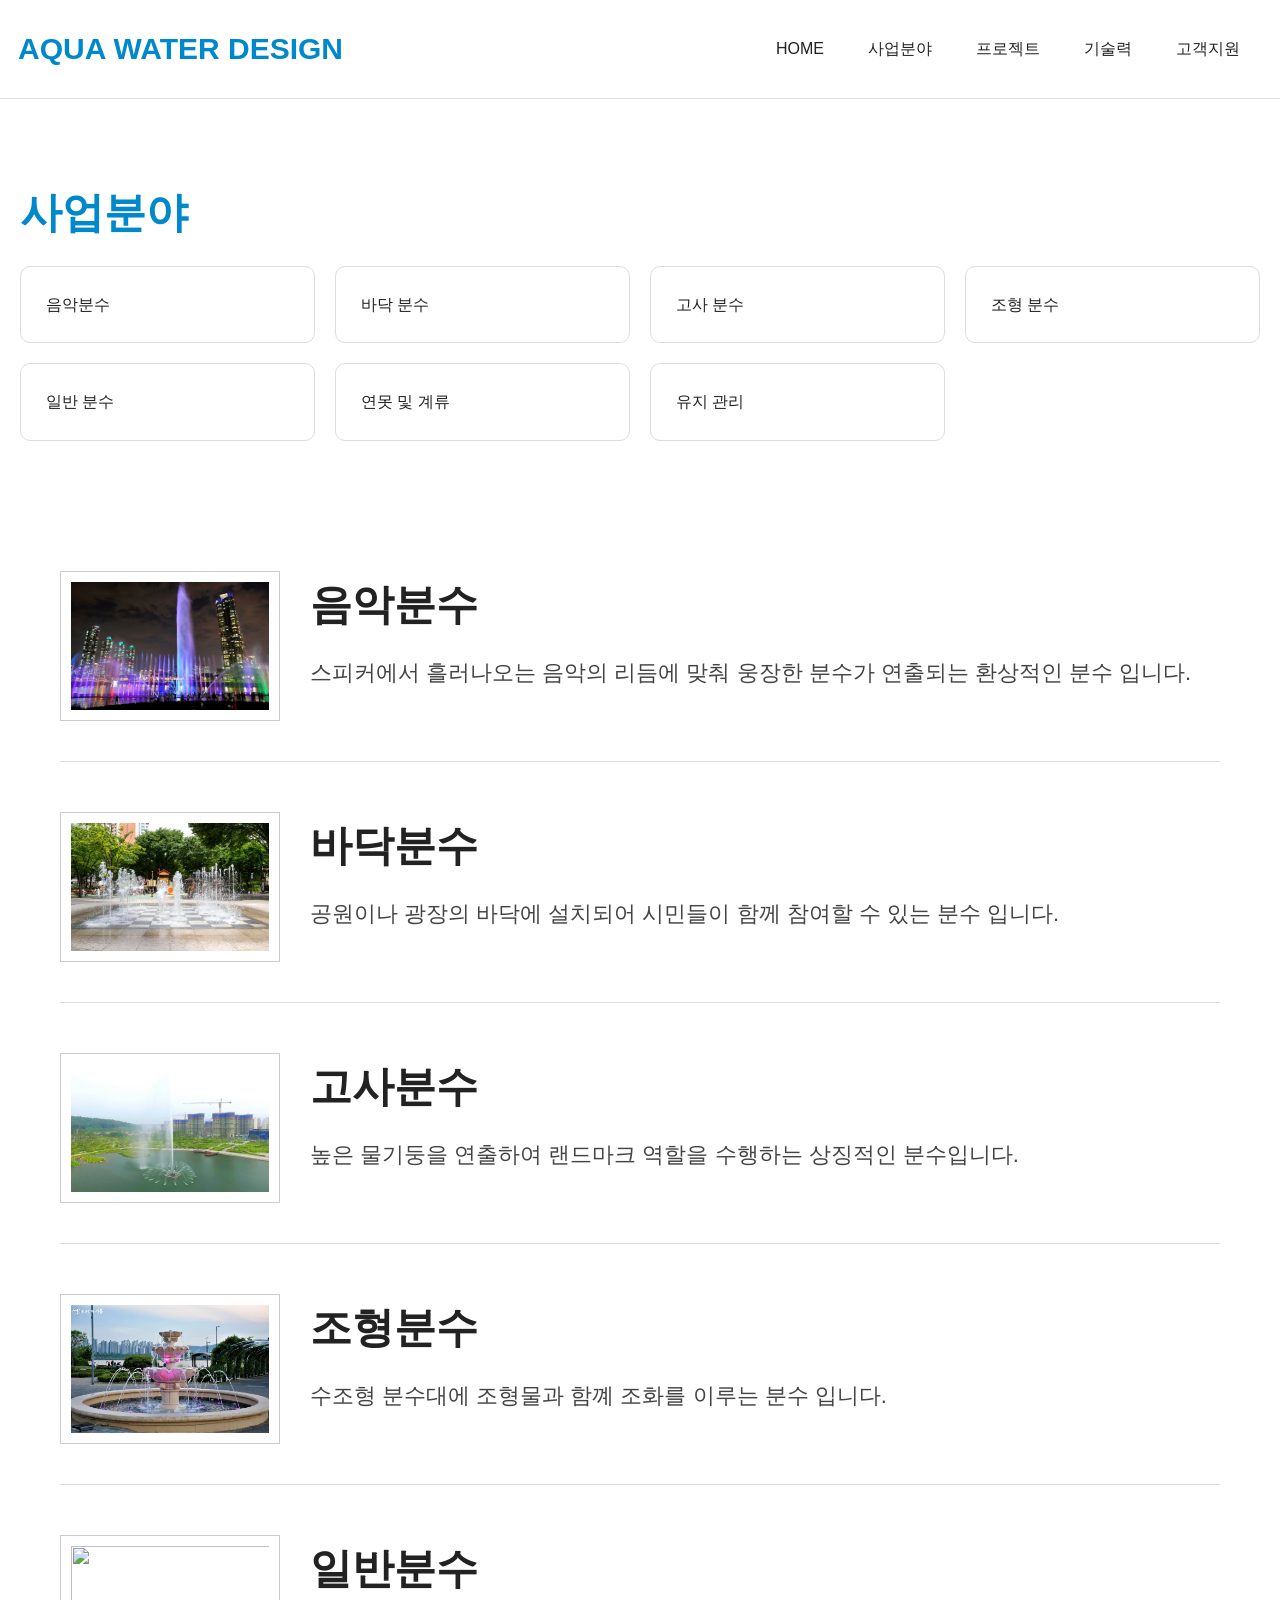
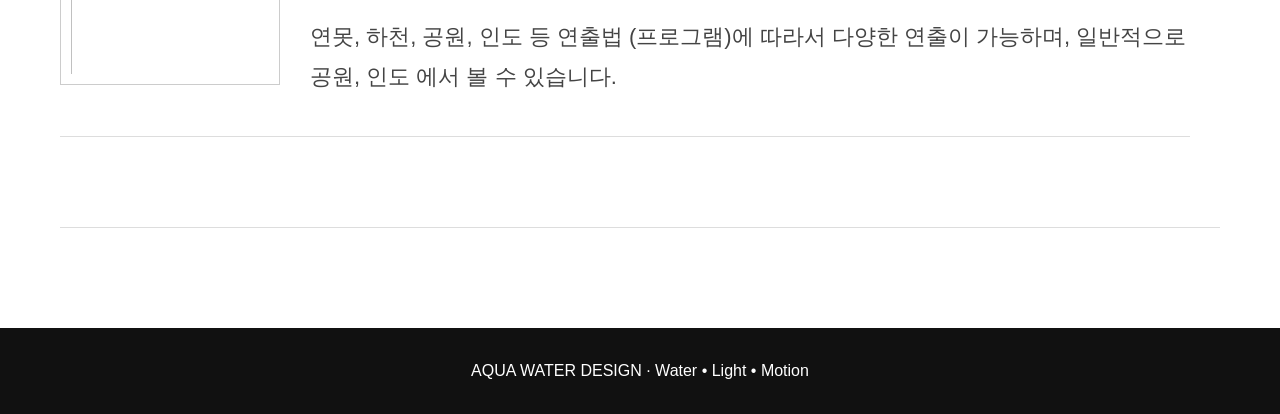
==== business.html @ 64bdc0f1 "Update business.html" ====
<!DOCTYPE html>
<html lang="ko"><head><meta charset="UTF-8"><meta name="viewport" content="width=device-width,initial-scale=1">
<title>사업분야</title><link rel="stylesheet" href="style.css"></head><body>
<header><div class="container navbar">
<div class="logo">AQUA WATER DESIGN</div>
<ul class="menu">
<li><a href="index.html">HOME</a></li>
<li><a href="business.html">사업분야</a>
</li>
<li><a href="project.html">프로젝트</a></li>
<li><a href="technology.html">기술력</a></li>
<li><a href="contact.html">고객지원</a></li>
</ul></div></header>

<section class="section"><h2>사업분야</h2><div class="cards">
<div class="card">음악분수</div><div class="card">바닥 분수</div><div class="card">고사 분수</div><div class="card">조형 분수</div><div class="card">일반 분수</div><div class="card">연못 및 계류</div><div class="card">유지 관리</div>
</div></section>
  <section class="business-list">

    <div class="business-item">
       <img src="musicfountain.jpg">

        <div class="business-text">
            <h3>음악분수</h3>
            <p>
                스피커에서 흘러나오는 음악의 리듬에 맞춰
                웅장한 분수가 연출되는 환상적인 분수 입니다.
            </p>
        </div>
    </div>

    <div class="business-item">
       <img src="fountain.jpg">

        <div class="business-text">
            <h3>바닥분수</h3>
            <p>
                공원이나 광장의 바닥에 설치되어 시민들이
                함께 참여할 수 있는 분수 입니다.
            </p>
        </div>
    </div>

      <div class="business-item">
        <img src="highfountain.jpg">
        
        <div class="business-text">
            <h3>고사분수</h3>
            <p>
                높은 물기둥을 연출하여 랜드마크 역할을 수행하는
                상징적인 분수입니다.
            </p>
        </div>
    </div>

     <div class="business-item">
       <img src="조형 분수.jpg">

        <div class="business-text">
            <h3>조형분수</h3>
            <p>
                수조형 분수대에 조형물과 함꼐 조화를 이루는 분수 입니다.
            </p>
        </div>
    </div>
    
    <div class="business-item">

       <div class="business-item">
       <img src="일반 분수.jpg">

        <div class="business-text">
            <h3>일반분수</h3>
            <p>
                연못, 하천, 공원, 인도 등 연출법 (프로그램)에 따라서 다양한 연출이 가능하며,
                일반적으로 공원, 인도 에서 볼 수 있습니다.
            </p>
        </div>
    </div>
    
    <div class="business-item">

</section>

<footer>AQUA WATER DESIGN · Water • Light • Motion</footer>
<script src="script.js"></script></body></html>
---- style.css ----
*{margin:0;padding:0;box-sizing:border-box}

body{font-family:Arial,sans-serif;color:#222;background:#fff;line-height:1.6}
a{text-decoration:none;color:inherit}

header{position:sticky;top:0;background:#fff;border-bottom:1px solid #ddd;z-index:1000}

.container{max-width:1280px;margin:auto}

.navbar{display:flex;justify-content:space-between;align-items:center;padding:18px}

.logo{font-size:30px;font-weight:700;color:#0088cc}

.menu{display:flex;list-style:none}

.menu>li{position:relative}

.menu>li>a{display:block;padding:18px 22px}

.submenu{display:none;position:absolute;top:100%;left:0;background:#fff;min-width:220px;border:1px solid #ddd}

.submenu a{display:block;padding:12px}

.hero{height:550px;background:linear-gradient(135deg,#d8f3ff,#ffffff);display:flex;align-items:center;justify-content:center;text-align:center}

.hero h1{font-size:68px}

.hero p{font-size:26px;color:#0088cc}

.section{padding:80px 20px;max-width:1280px;margin:auto}

.section h2{font-size:42px;color:#0088cc;margin-bottom:20px}

.cards{display:grid;grid-template-columns:repeat(auto-fit,minmax(250px,1fr));gap:20px}

.card{border:1px solid #ddd;border-radius:10px;padding:25px;background:#fff;transition:.2s}

.card:hover{transform:translateY(-4px)}

.gallery img{width:100%;height:220px;object-fit:cover;border-radius:8px;background:#eee}

.btn{display:inline-block;background:#0088cc;color:#fff;padding:12px 18px;border-radius:8px}

footer{background:#111;color:#fff;text-align:center;padding:30px}

@media(max-width:900px){

    .menu{flex-wrap:wrap}
.her
    o h1{font-size:42px}
}


.business-list{
    max-width:1200px;
    margin:auto;
    padding:50px 20px;
}

.business-item{
    display:flex;
    align-items:flex-start;
    gap:30px;

    margin-bottom:50px;
    padding-bottom:40px;

    border-bottom:1px solid #ddd;
}

.business-item img{
    width:220px;
    height:150px;

    object-fit:cover;

    border:1px solid #ccc;

    padding:10px;

    background:white;
}

.business-text{
    flex:1;
}

.business-text h3{
    font-size:42px;
    margin-bottom:15px;
}

.business-text p{
    font-size:22px;
    line-height:1.8;
    color:#444;
}
.business-item img{
    transition:0.3s;
}

.business-item:hover img{
    transform:scale(1.05);
}
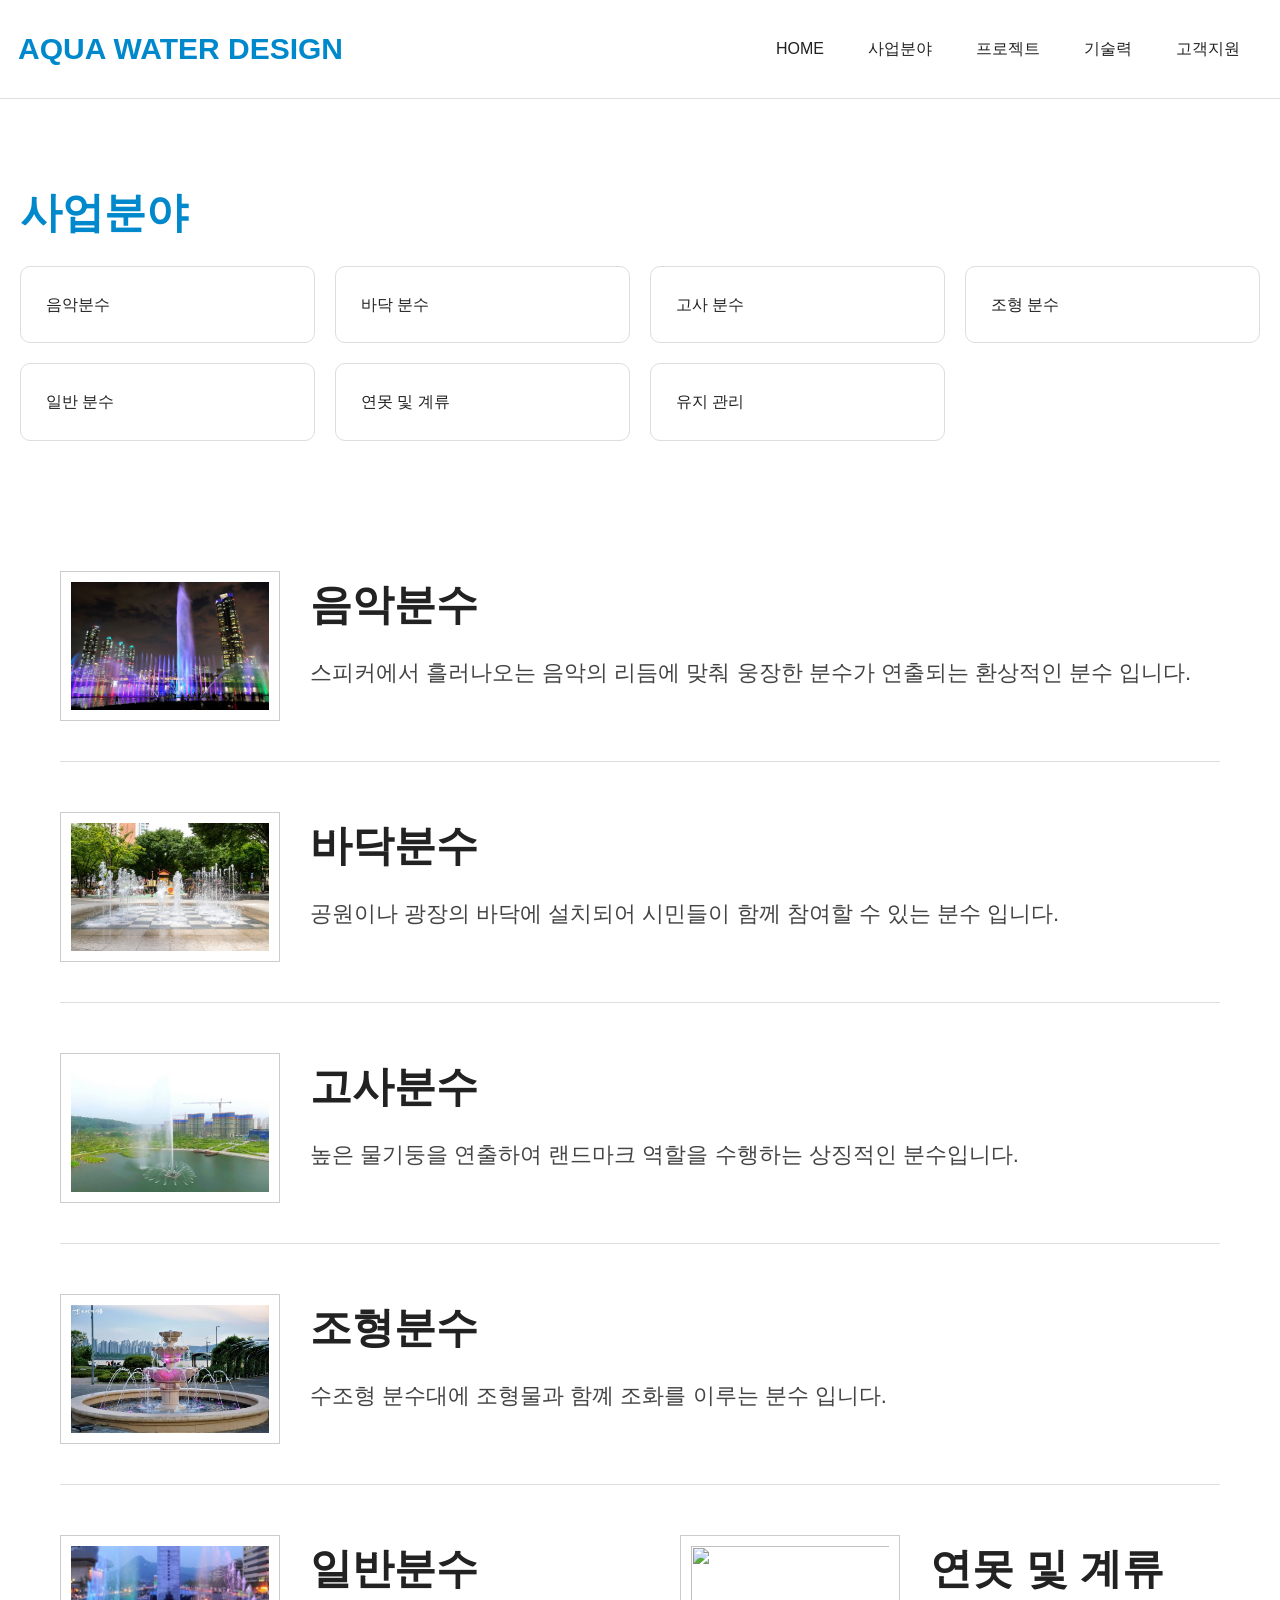
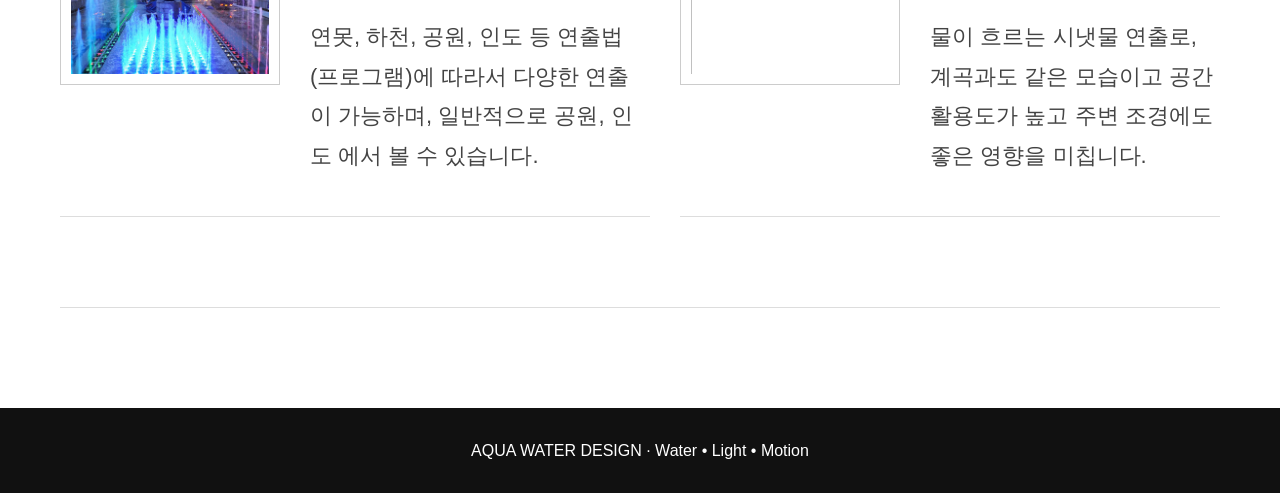
==== commit 0c776084: "Update business.html" ====
--- a/business.html
+++ b/business.html
@@ -79,7 +79,17 @@
     </div>
     
     <div class="business-item">
+ <img src="연못 및 계류.jpg">
 
+        <div class="business-text">
+            <h3>연못 및 계류</h3>
+            <p>
+                물이 흐르는 시냇물 연출로, 계곡과도 같은 모습이고 공간 활용도가 높고
+                주변 조경에도 좋은 영향을 미칩니다.
+            </p>
+        </div>
+    </div>
+      
 </section>
 
 <footer>AQUA WATER DESIGN · Water • Light • Motion</footer>
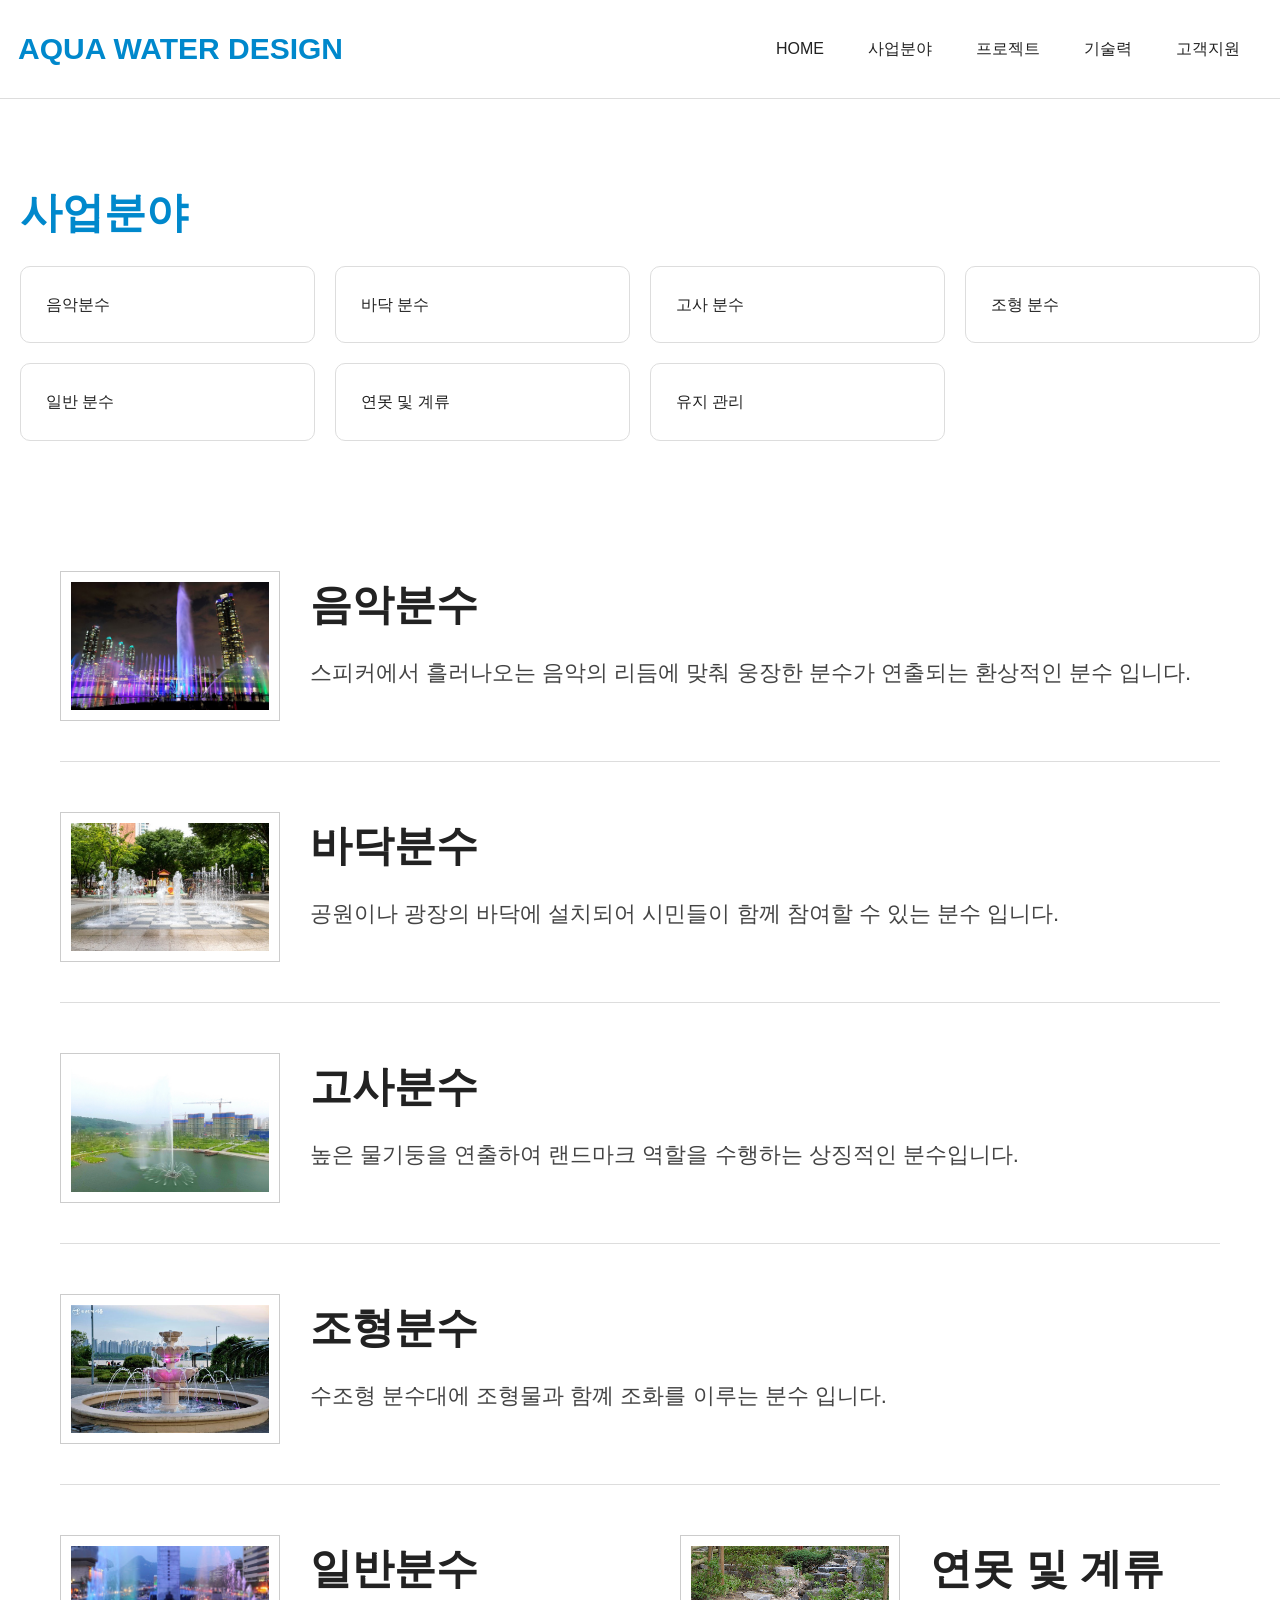
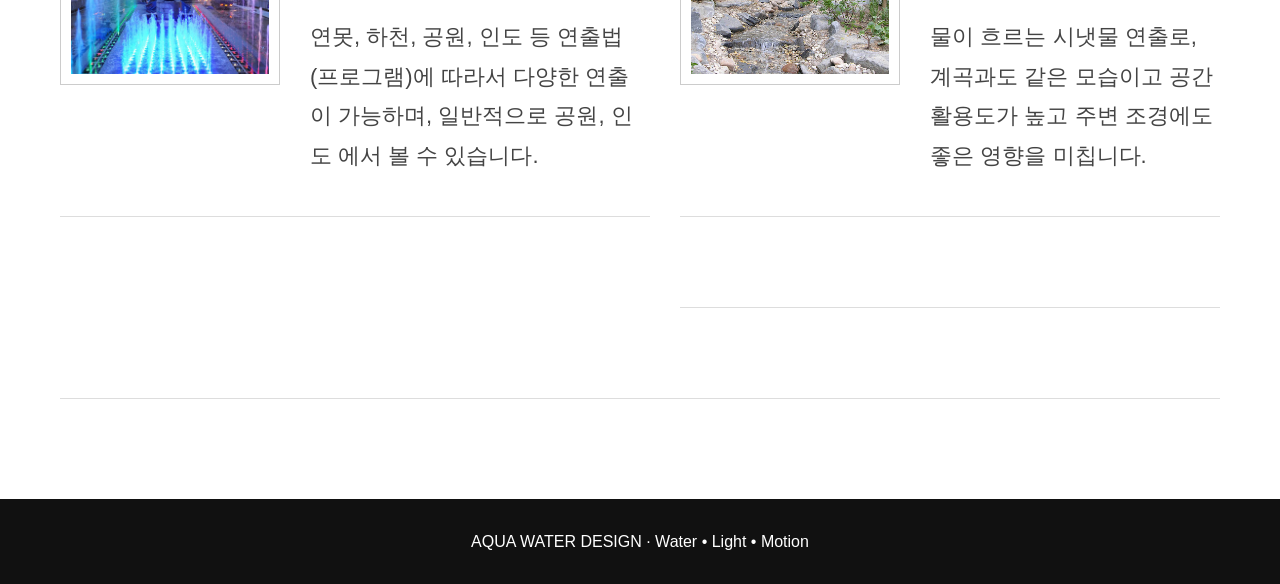
==== commit ccdedcea: "Update business.html" ====
--- a/business.html
+++ b/business.html
@@ -77,9 +77,11 @@
             </p>
         </div>
     </div>
-    
+
+  <div class="business-item">
+      
     <div class="business-item">
- <img src="연못 및 계류.jpg">
+    <img src="연못 및 계류.jpg">
 
         <div class="business-text">
             <h3>연못 및 계류</h3>
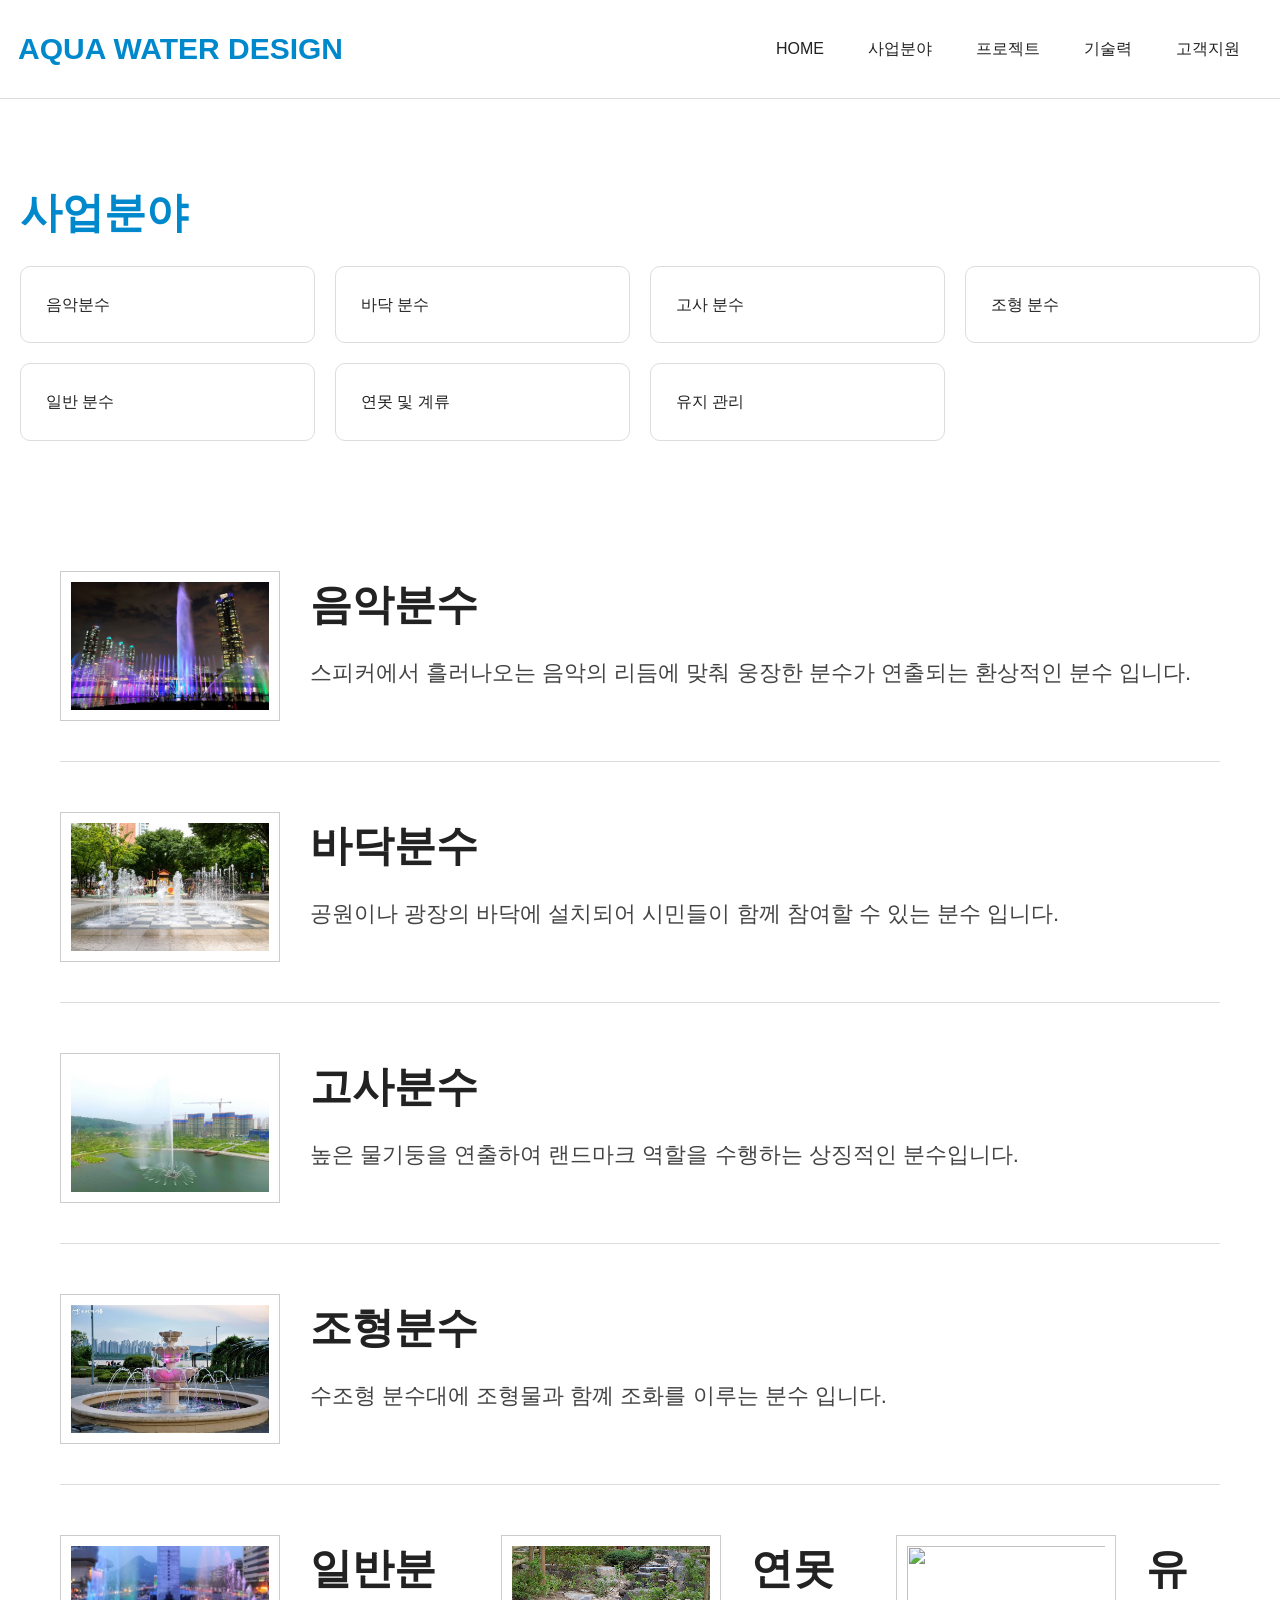
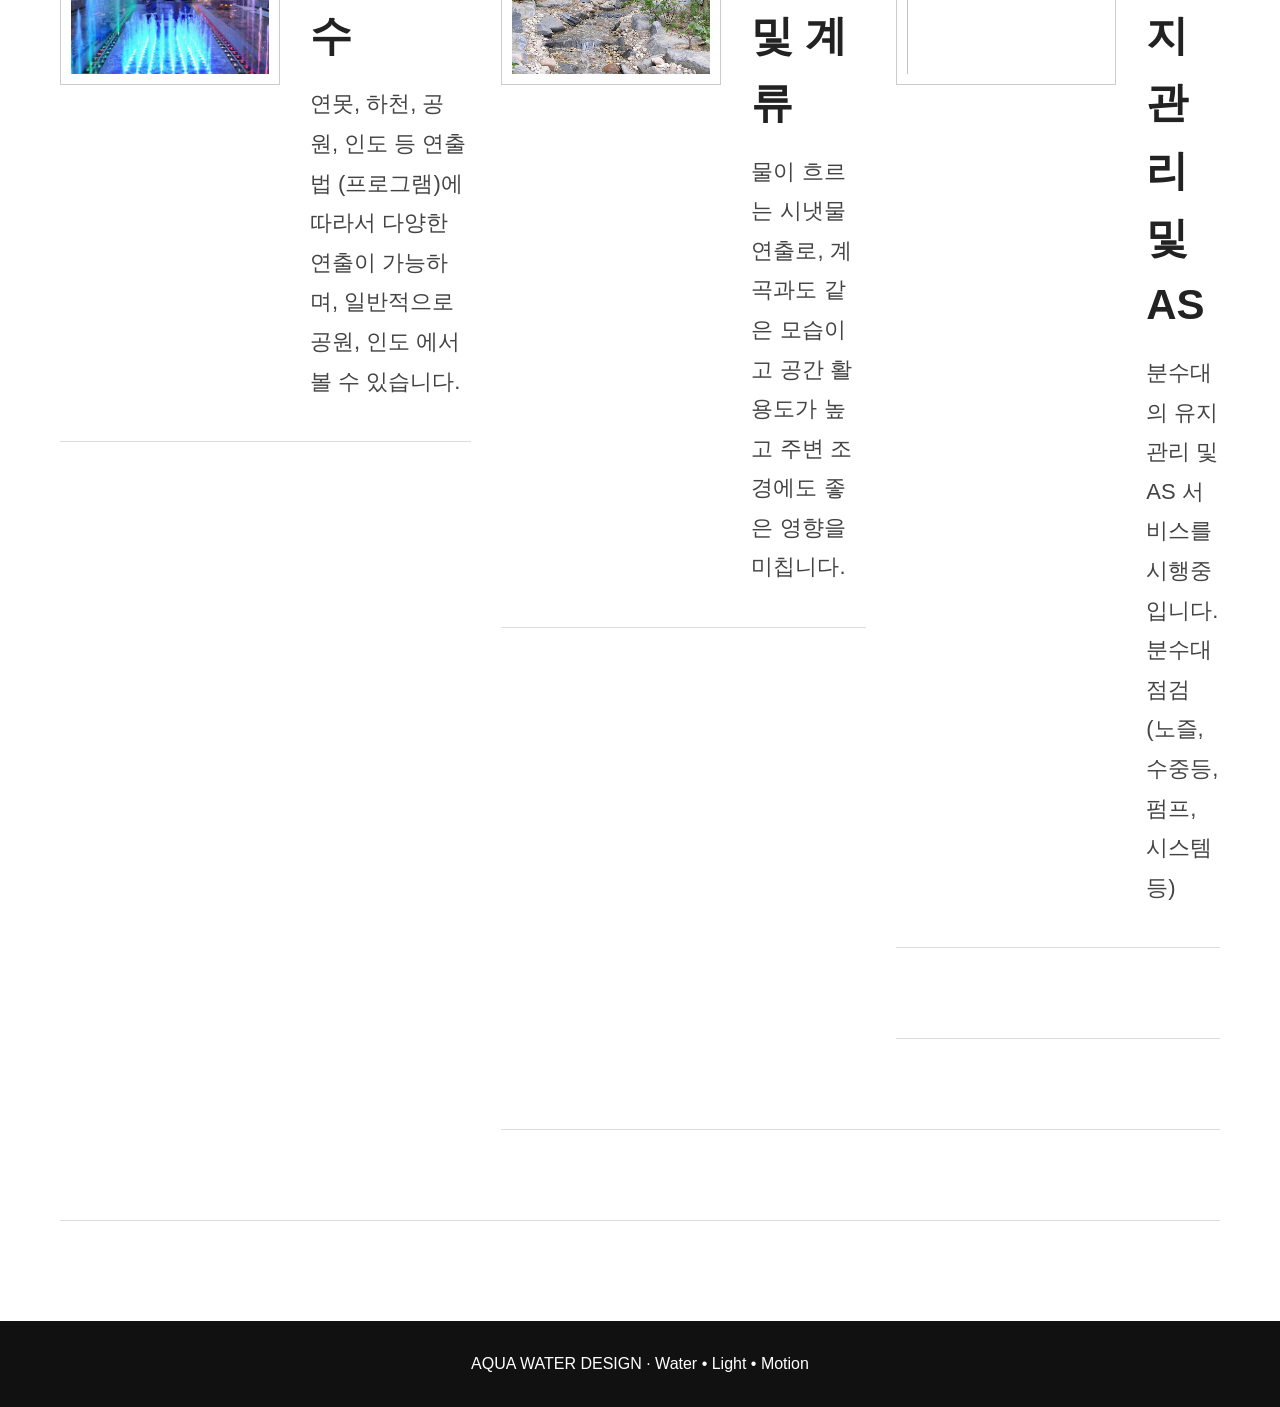
==== commit f82e117f: "Add maintenance and AS service section to business.html" ====
--- a/business.html
+++ b/business.html
@@ -91,6 +91,21 @@
             </p>
         </div>
     </div>
+
+
+     <div class="business-item">
+      
+    <div class="business-item">
+    <img src="유지 관리.jpg">
+
+        <div class="business-text">
+            <h3>유지 관리 및 AS</h3>
+            <p>
+                분수대의 유지관리 및 AS 서비스를 시행중 입니다.
+                분수대 점검 (노즐, 수중등, 펌프, 시스템 등)
+            </p>
+        </div>
+    </div>
       
 </section>
 
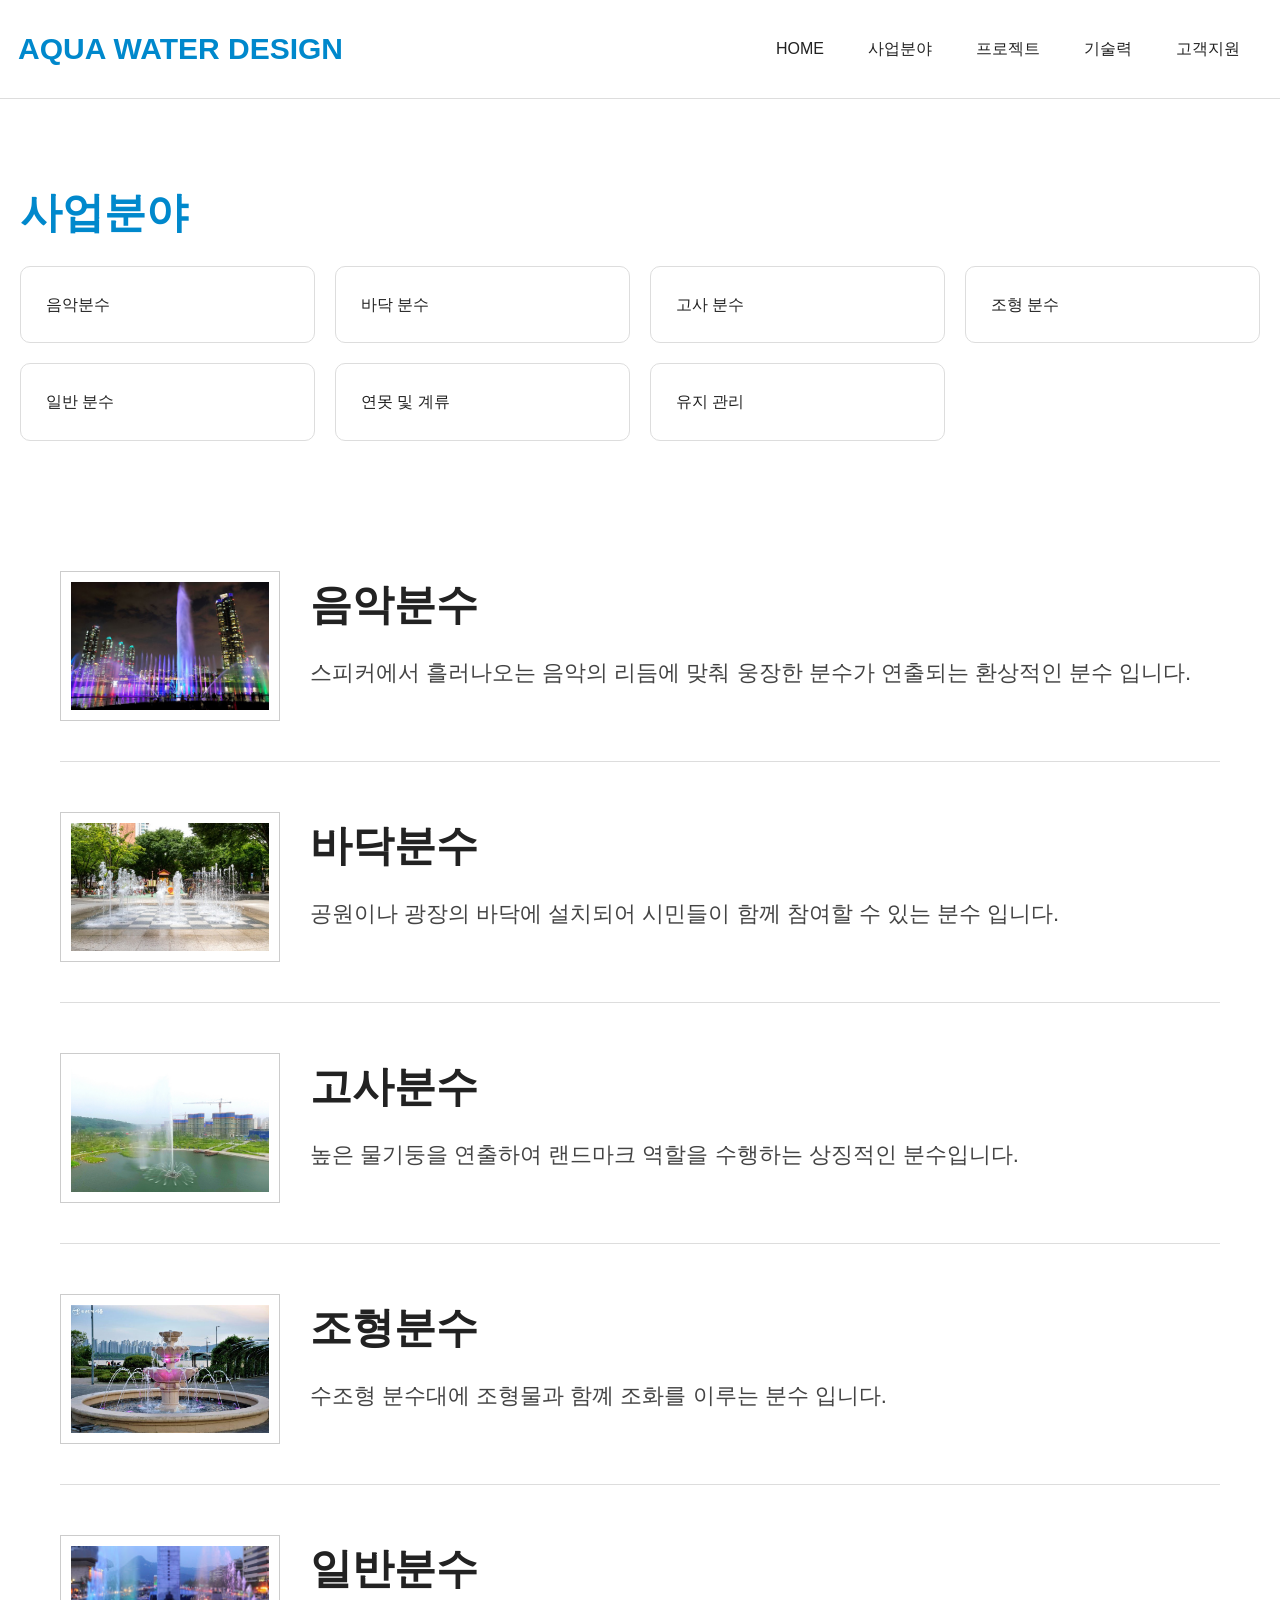
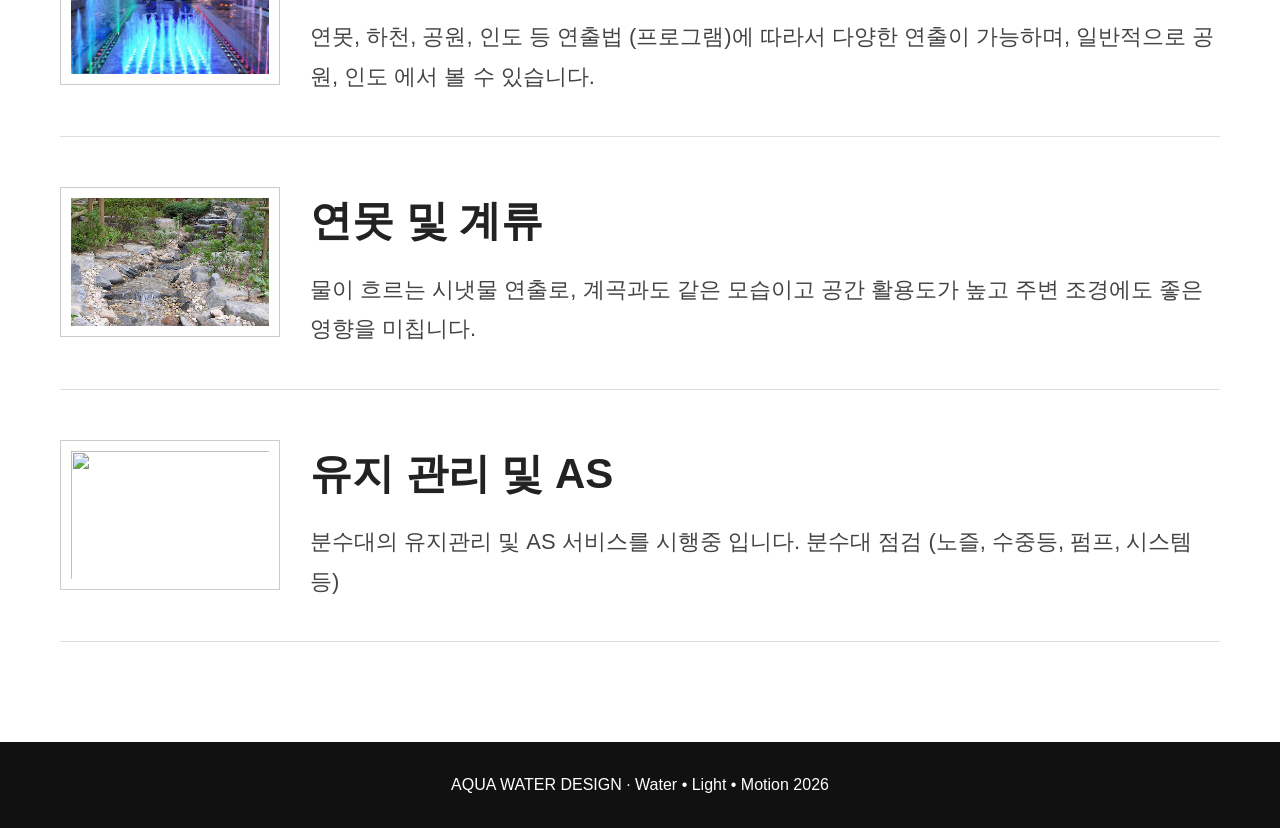
==== commit e7bc0418: "Update business.html" ====
--- a/business.html
+++ b/business.html
@@ -63,8 +63,6 @@
             </p>
         </div>
     </div>
-    
-    <div class="business-item">
 
        <div class="business-item">
        <img src="일반 분수.jpg">
@@ -77,8 +75,6 @@
             </p>
         </div>
     </div>
-
-  <div class="business-item">
       
     <div class="business-item">
     <img src="연못 및 계류.jpg">
@@ -91,9 +87,6 @@
             </p>
         </div>
     </div>
-
-
-     <div class="business-item">
       
     <div class="business-item">
     <img src="유지 관리.jpg">
@@ -109,5 +102,5 @@
       
 </section>
 
-<footer>AQUA WATER DESIGN · Water • Light • Motion</footer>
+<footer>AQUA WATER DESIGN · Water • Light • Motion 2026</footer>
 <script src="script.js"></script></body></html>
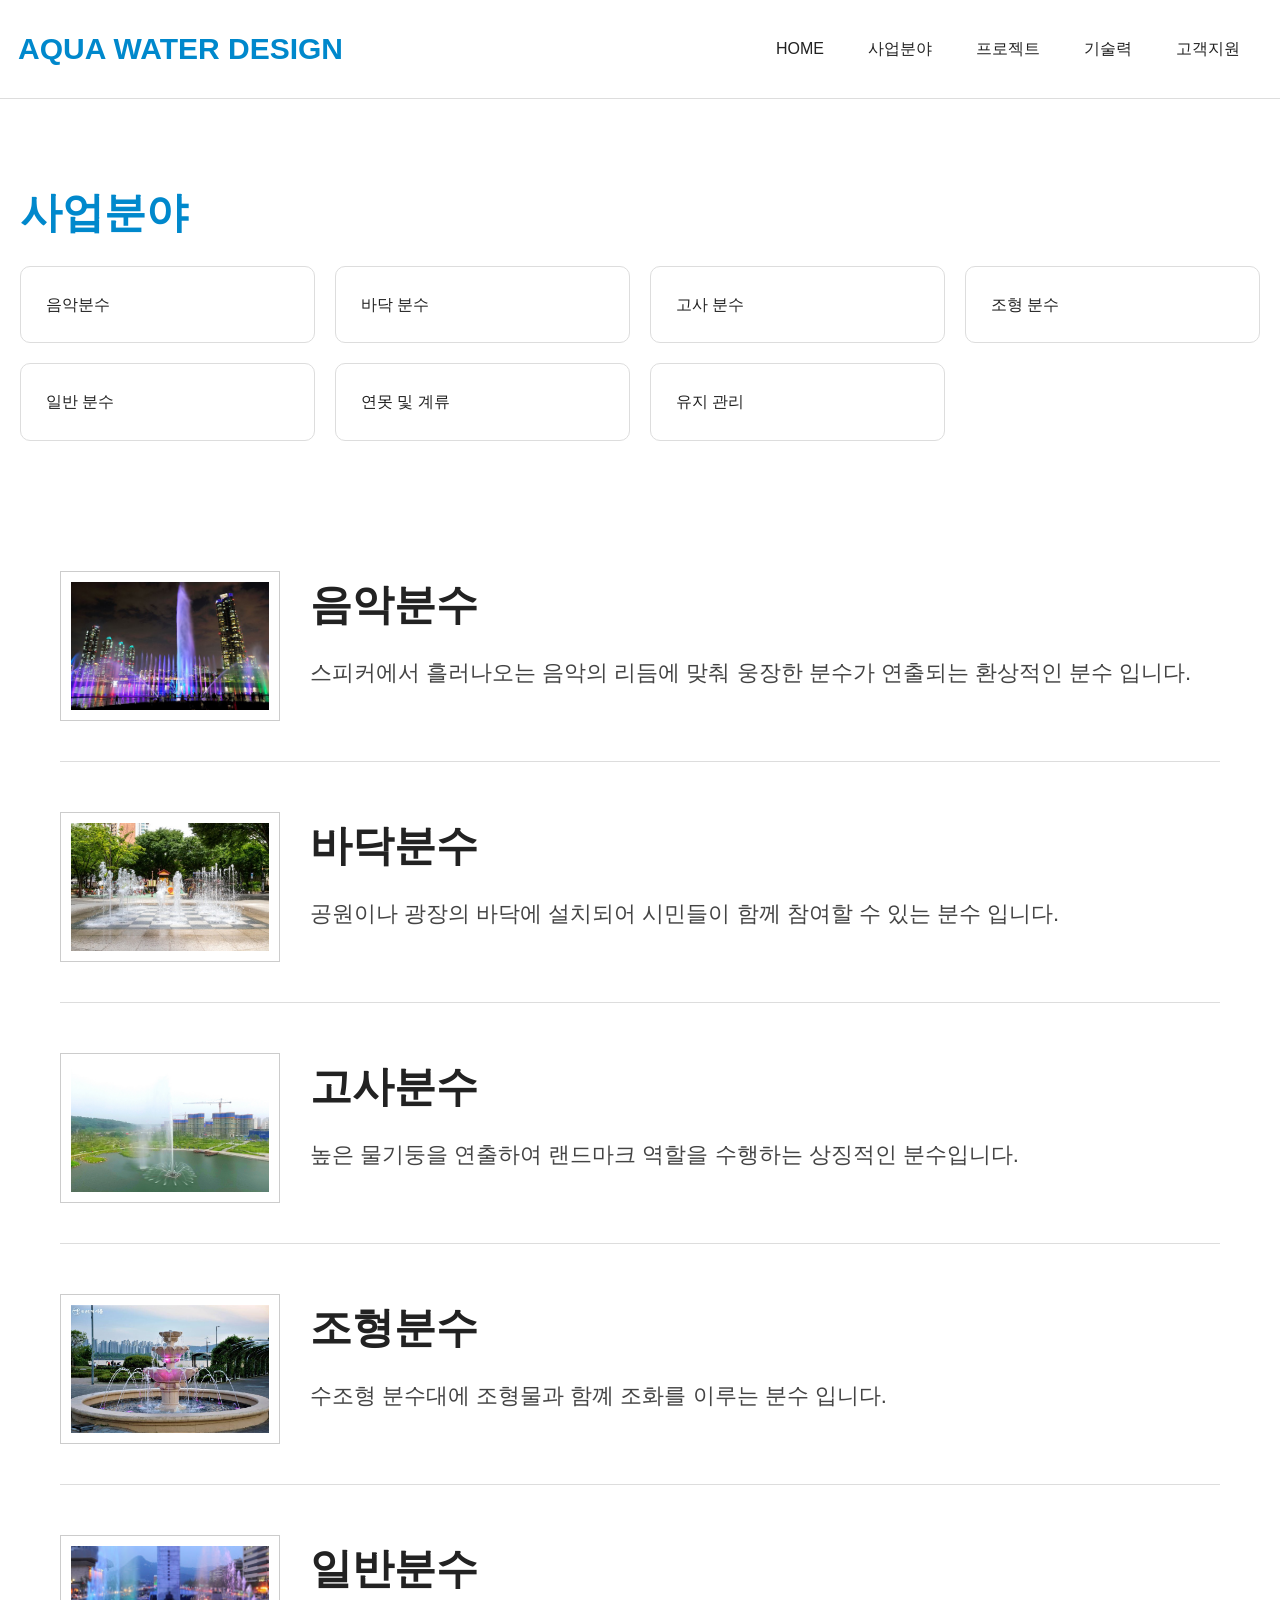
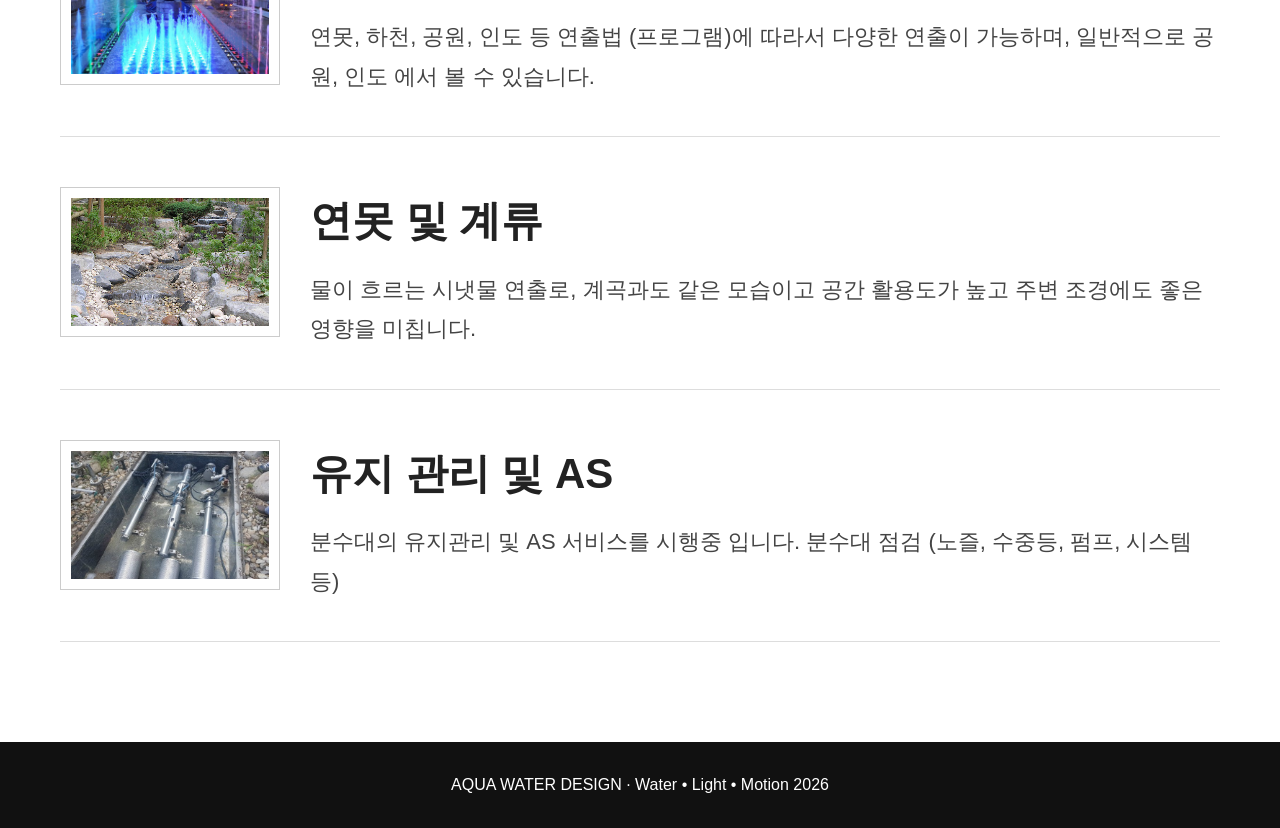
==== commit c8c9f7e7: "Update business.html" ====
--- a/business.html
+++ b/business.html
@@ -89,7 +89,7 @@
     </div>
       
     <div class="business-item">
-    <img src="유지 관리.jpg">
+    <img src="유지관리.jpg">
 
         <div class="business-text">
             <h3>유지 관리 및 AS</h3>
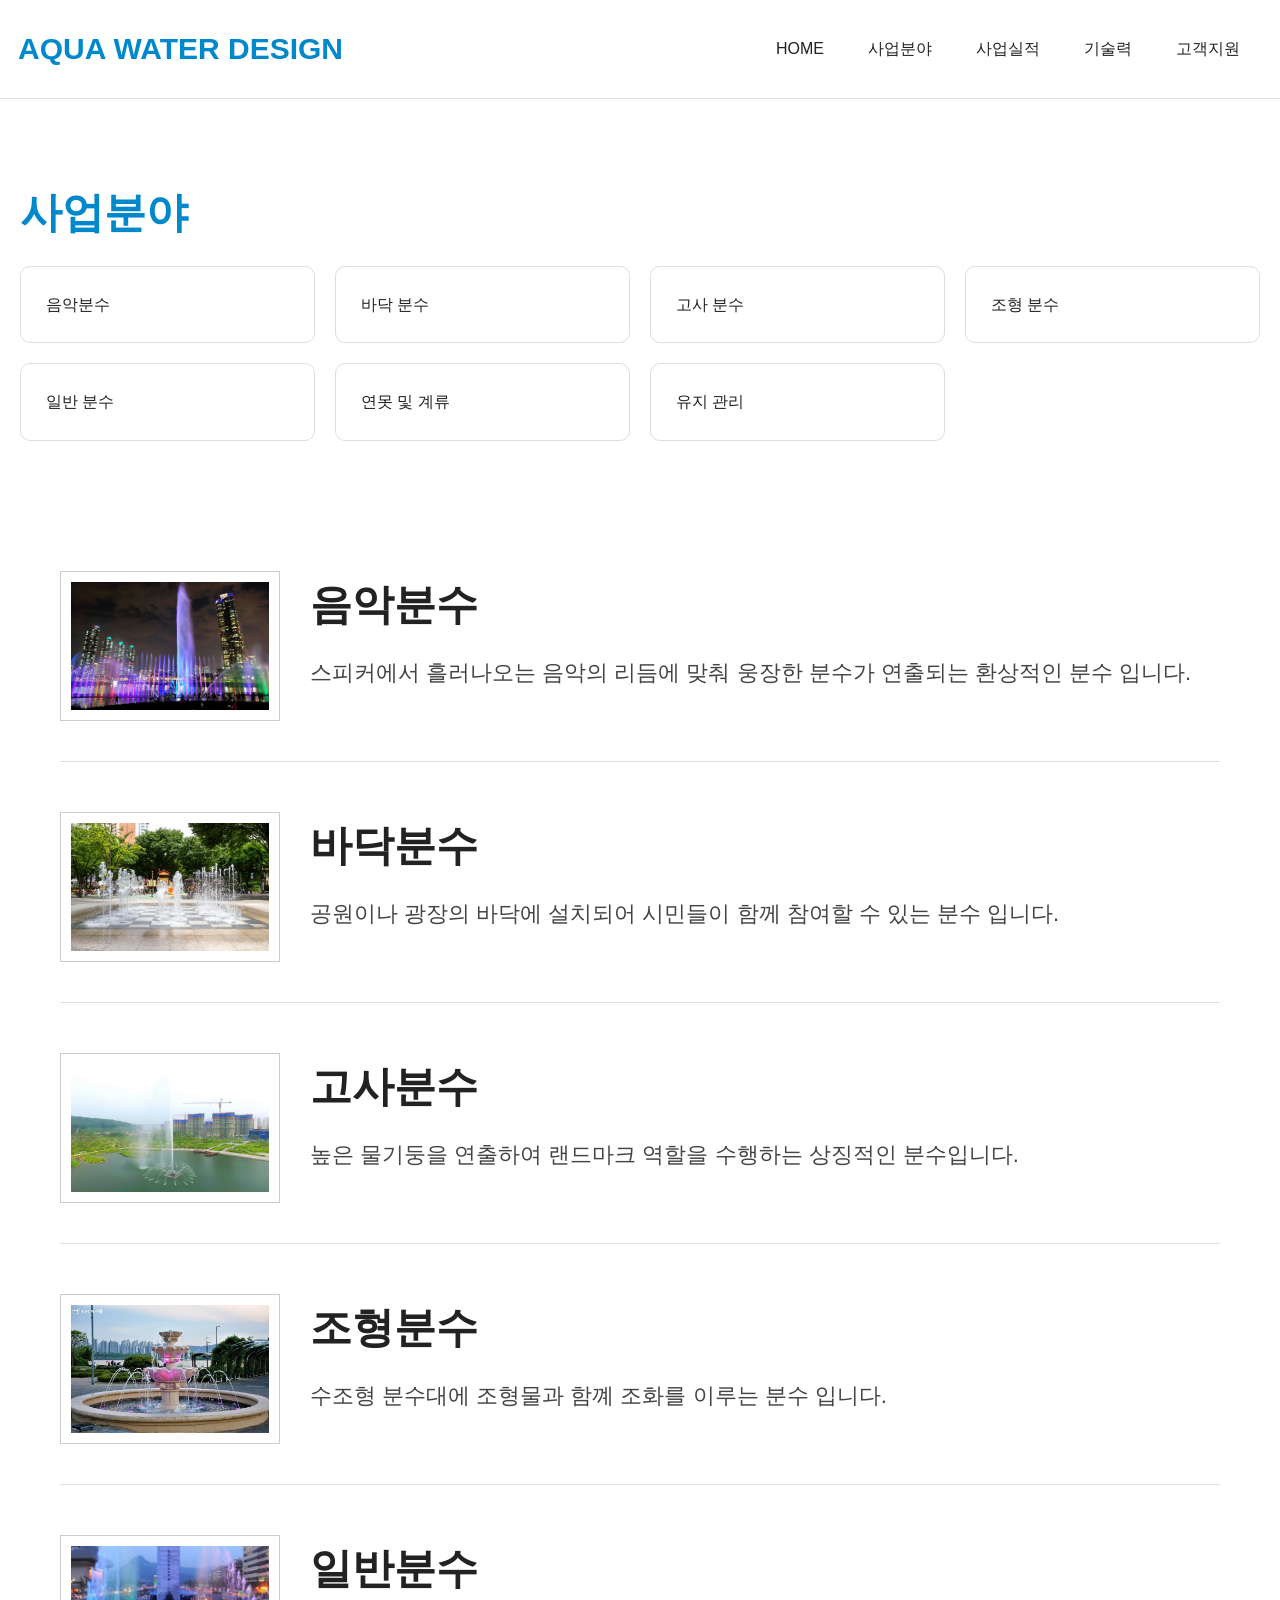
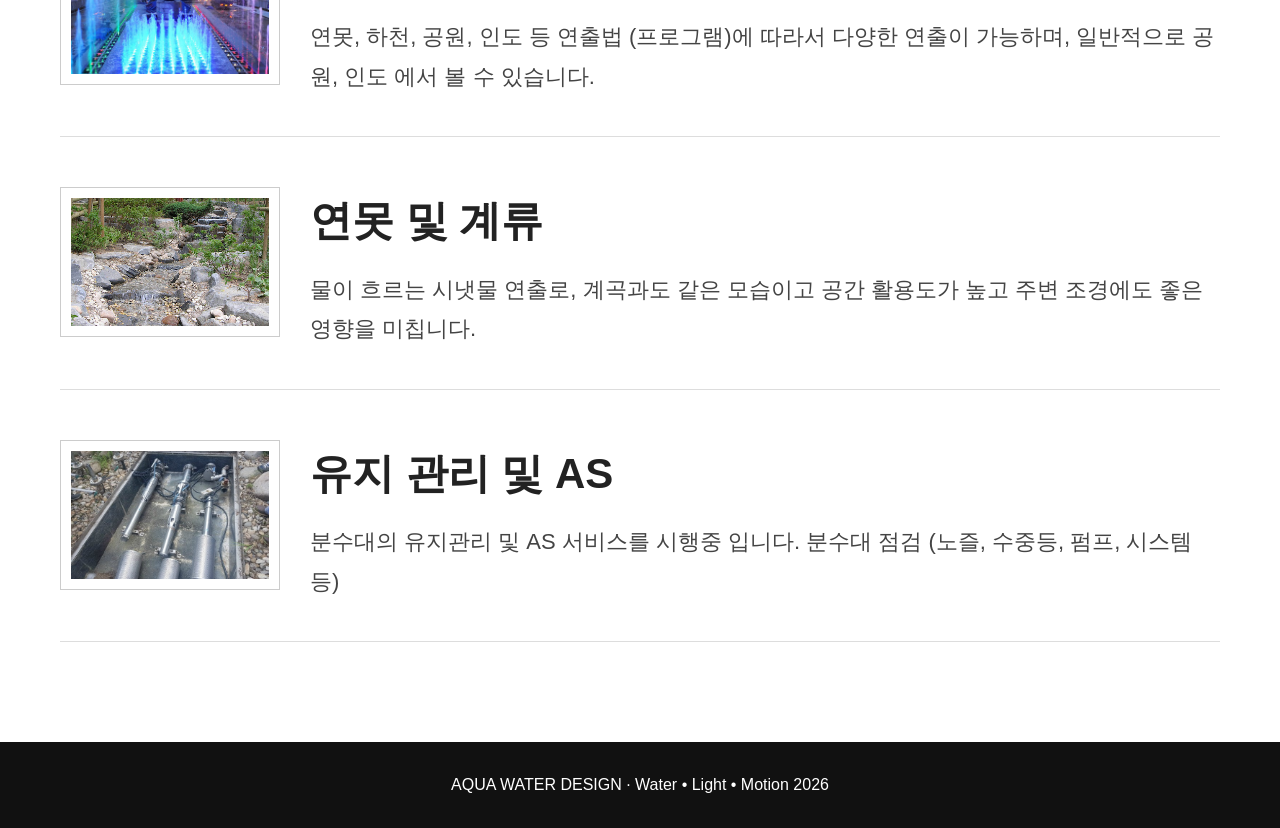
==== commit 552bee9c: "Update business.html" ====
--- a/business.html
+++ b/business.html
@@ -7,7 +7,7 @@
 <li><a href="index.html">HOME</a></li>
 <li><a href="business.html">사업분야</a>
 </li>
-<li><a href="project.html">프로젝트</a></li>
+<li><a href="project.html">사업실적</a></li>
 <li><a href="technology.html">기술력</a></li>
 <li><a href="contact.html">고객지원</a></li>
 </ul></div></header>
